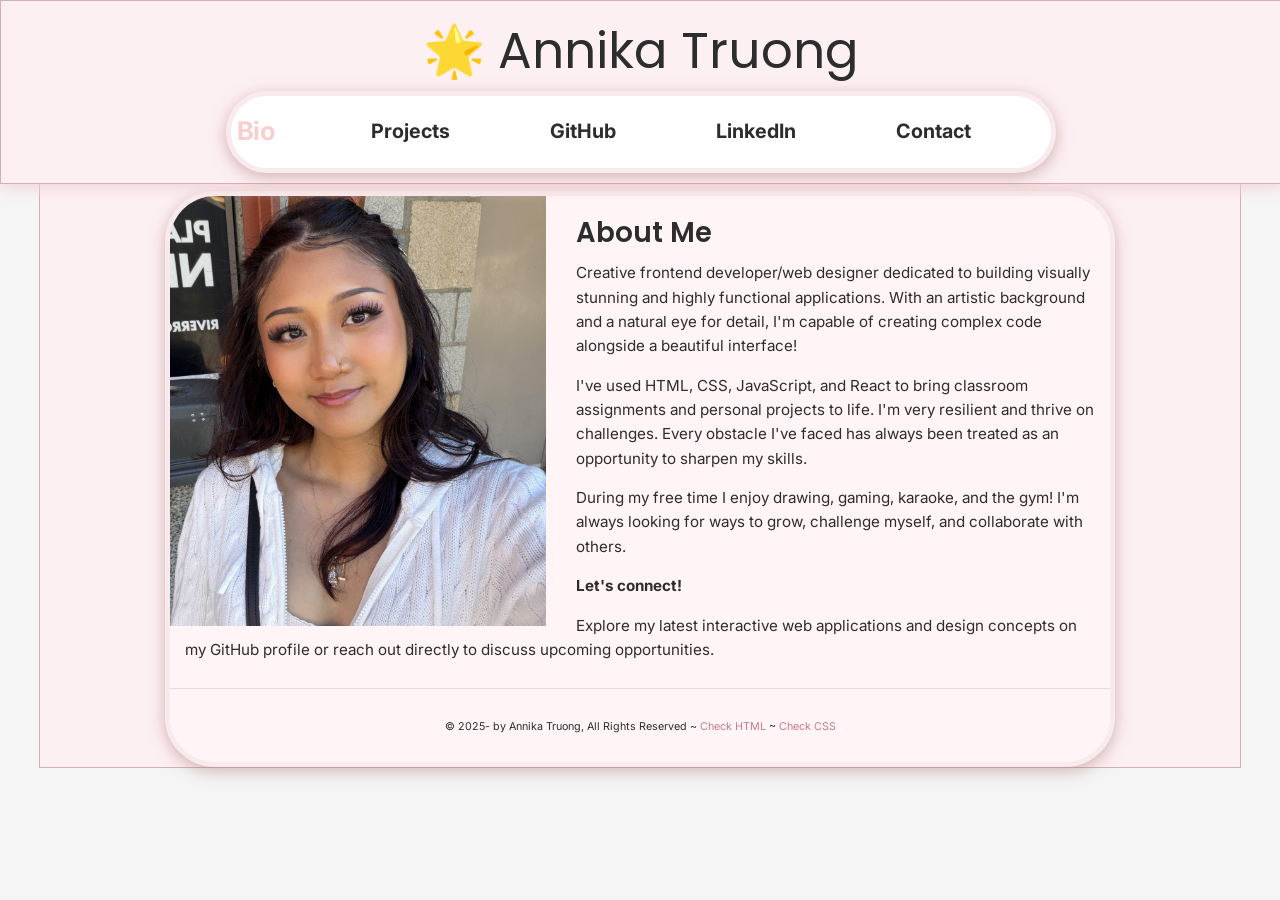
==== index.html @ f9f8504b "update bio" ====
<!DOCTYPE html>
<html lang="en">
    <head>
        <meta name="viewport" content="width=device-width, initial-scale=1.0">
        <meta charset="UTF-8">
        <title>Annika Truong's Portal</title>
        <link rel="stylesheet" href="css/nav.css">
        <link rel="stylesheet" href="css/main.css">
        <link rel="stylesheet" href="css/animated-star.css">
        <link rel="icon" href="data:image/svg+xml,<svg xmlns=%22http://www.w3.org/2000/svg%22 viewBox=%220 0 100 100%22><text y=%22.9em%22 font-size=%2290%22>🌟</text></svg>">
    </head>
    <body>
        <header>
            <div class="inner-header">
                <div class="logo-header">
                <span class="animated-star" aria-label="Achiever Star">🌟</span> Annika Truong
                </div>
                <nav class="topnav" id="myTopnav">
                    <ul>
                        <li><a href="index.html" class="active">Bio</a></li>
                        <li> <a href="projects.html">Projects</a></li>
                        <li><a href="https://github.com/atruong0914">GitHub</a></li>
                        <li><a href="https://www.linkedin.com/in/annikatruong/">LinkedIn</a></li>
                        <li><a href="#">Contact</a></li>
                        <li><a href="javascript:void(0);" class="icon" onclick="myFunction()">&#9776;</a></li>
                    </ul>
                </nav>
            </div>
        </header>
        
        <main class="wrapper home-wrapper">
                <picture class="profile">
                    <source media="(min-width: 1200px)" srcset="images/me.jpg">
                    <source media="(min-width: 501px)" srcset="images/me.jpg">
                    <img src="images/phone.jpg" alt="That's me!">
                </picture>   
            <h2 class="subheader">About Me</h2>
            
            <p>Creative frontend developer/web designer dedicated to building visually stunning and highly functional applications. With an artistic background and a natural eye for detail, I'm capable of creating complex code alongside a beautiful interface!</p>

            <p>I've used HTML, CSS, JavaScript, and React to bring classroom assignments and personal projects to life. I'm very resilient and thrive on challenges. Every obstacle I've faced has always been treated as an opportunity to sharpen my skills.</p>
            
            <p>During my free time I enjoy drawing, gaming, karaoke, and the gym! I'm always looking for ways to grow, challenge myself, and collaborate with others.</p>
            
            <p><b>Let's connect!</b></p>

            <p>Explore my latest interactive web applications and design concepts on my GitHub profile or reach out directly to discuss upcoming opportunities.</p>
            
            <footer>
                <p><small>&copy; 2025-<span id="this-year"></span> by 
                    Annika Truong, All Rights Reserved ~ 
                    <a id="html-checker" href="#" target="_blank">Check HTML</a> ~ 
                    <a id="css-checker" href="#" target="_blank">Check CSS</a></small>
                </p>
            </footer>
        </main>
        <script src="js/main.js" defer></script>
    </body>
</html>
---- css/nav.css ----
/* font imports */
@import url('https://fonts.googleapis.com/css2?family=Inter:ital,opsz,wght@0,14..32,100..900;1,14..32,100..900&family=Poppins:ital,wght@0,100;0,200;0,300;0,400;0,500;0,600;0,700;0,800;0,900;1,100;1,200;1,300;1,400;1,500;1,600;1,700;1,800;1,900&display=swap');

/* CSS custom properties */

:root {
    --blush-white:  #FDF0F3;
    --blush-pink:#facece;
    --rose-accent:  #E8A0B0;
    --mauve-deep:   #C97B8A;
    --charcoal:     #2D2D2D;
    --card-bg:      #FFFFFF;
    --border-soft:  #F0D6DC;
    --text-muted:   #7A6A6E;
    --border-dark: #a67c84;
    --shadow-pink: rgb(241, 213, 217);
    --box-shadow: rgba(170, 116, 116, 0.5);
}


/* Global rules */
.topnav ul {
    list-style-type: none;
    display: flex;
    justify-content: center;
    padding: 10px;
    width: 90%;
    max-width: 800px;
    margin: 0 auto;
    background-color: rgb(255, 255, 255);
    border: 5px solid #f9ebed;
    border-radius: 50px;
    box-shadow: 0 4px 16px var(--box-shadow);
}

.topnav li {
    margin: 0 35px;
}

.topnav a {
    text-decoration: none;
    color: var(--charcoal);
    font-size: 1.3em;
    font-weight: bold;
    padding: 10px 15px;
    display: block;
}

.topnav a:hover {
    color: #facece;
    background-color: transparent;
    transform: scale(1.3);
    font-weight: bold;
}

.topnav a.active {
    color: #facece;
    transform: scale(1.3);
    font-weight: bold;
}

.topnav .icon {
    margin-left: auto;
    display: none;
}

/* Responsive rules - apply when screen width is less than 1200px */

@media screen and (max-width: 1199px) {
    .topnav a:not(:first-child) {
        display: none;
    }
    
    .topnav a.icon {
        float: right;
        display: block;
    }
    
    .topnav.responsive {
        position: relative;
    }
    
    .topnav.responsive a {
        float: none;
        display: block;
        text-align: left;
    }
    
    .topnav.responsive a.icon {
        position: absolute;
        right: 0;
        top: 0;
    }
}


/* DESKTOP
@media all and (min-width:1200px) {
    .topnav {
        width: 80%;
    }
}

/* TABLET */
/* @media all and (min-width:501px) and (max-width:1199px) {
    .topnav {
        width: 90%;
    }
} */

/* PHONE */
/* @media all and (max-width:500px) {
    .topnav {
        width: 100%;
    }
} */
---- css/main.css ----
/* font imports */
@import url('https://fonts.googleapis.com/css2?family=Inter:ital,opsz,wght@0,14..32,100..900;1,14..32,100..900&family=Poppins:ital,wght@0,100;0,200;0,300;0,400;0,500;0,600;0,700;0,800;0,900;1,100;1,200;1,300;1,400;1,500;1,600;1,700;1,800;1,900&display=swap');

/* CSS custom properties */

:root {
    --blush-white:  #FDF0F3;
    --blush-pink:#facece;
    --rose-accent:  #E8A0B0;
    --mauve-deep:   #C97B8A;
    --charcoal:     #2D2D2D;
    --card-bg:      #FFFFFF;
    --border-soft:  #F0D6DC;
    --text-muted:   #7A6A6E;
    --border-dark: #a67c84;
    --shadow-pink: rgb(241, 213, 217);
    --box-shadow: rgba(170, 116, 116, 0.5);
}

/* Global rules */

html {
    background-color: whitesmoke;
    font-size: 0.95em;
}

body {
    padding-top: 190px;
    font-family: 'Inter', system-ui, -apple-system, sans-serif;
    line-height: 1.6;
    background-color: var(--blush-white);
    color: var(--charcoal);
    margin: 0 auto;
    max-width: 1200px;
    border: 1px solid var(--box-shadow);
  }

::selection {
    color: var(--charcoal); 
    background: var(--border-soft);
}

h1 {
    font-family: 'Poppins', sans-serif;
    font-weight: 600;
    font-size: 3.5rem;
    letter-spacing: 1.5px;
    color: var(--charcoal);
    margin: auto;
    background: var(--card-bg);
    line-height: 2.5em;
}

main.wrapper {
    background-color:var(--card-bg);
    overflow: auto;
}

p {
    margin: 1em; /* Top Right Bottom Left (TRBL) */
    color: var(--charcoal);
}

h2,h3 {
    font-family: 'Poppins', sans-serif;
    font-weight: 500;
    margin-left: 1em;
    line-height: 1em;
    color: var(--charcoal);
}

a {
    color: var(--mauve-deep);
    text-decoration: none;
}

a:hover {
    color: var(--card-bg);
    background-color: var(--mauve-deep);
    text-decoration: none;
}

footer {
    clear: both;
    text-align: center;
    padding: 1em;
    color: var(--text-muted);
    font-size: 0.85rem;
    border-top: 1px solid var(--border-soft);
    margin-top: 2em;
}

/* end global rules */

header {
    position: fixed;
    top: 0;
    left: 0;
    width: 100%;
    z-index: 1000;
    background-color: var(--blush-white);
    box-shadow: 0 4px 14px var(--shadow-pink);
    border: 1px solid var(--box-shadow);
}

.inner-header {
    width: 90%;
    max-width: 940px;
    margin: 0 auto;
    text-align: center;
    padding: 10px 0;
}

.logo-header {
    font-size: 50px;
    font-family: 'Poppins', sans-serif;
}

main.home-wrapper {
    width: 90%;
    max-width: 940px;
    margin: 0 auto;
    background-color: #fff5f7;
    border: 5px solid #f9ebed;
    border-radius: 50px;
    box-shadow: 0 4px 16px var(--box-shadow);
    overflow: hidden;
    position: relative;
}

/* Responsive rules */

/* DESKTOP */
@media all and (min-width:1200px) {
    main.wrapper {
        width: 80%;
        margin: auto;
    }
    
    h1 {
        width: 79%;
        padding-left: 1%;
    }
    
    picture.profile img {
        width: 40%;
        float: left;
        margin-right: 2em;
    }
    
}

/* TABLET */
@media all and (min-width:501px) and (max-width:1199px) {
    main.wrapper {
        width: 90%;
        margin: auto;
    }
    
    h1 {
        width: 89%;
        padding-left: 1%;
    }
    
    picture.profile img {
        width: 50%;
        float: right;
        margin-left: 1em;
    }

}

/* PHONE */
@media all and (max-width:500px) {
    main.wrapper {
        width: 100%;
    }
    
    h1 {
        width: 99%;
        padding-left: 1%;
        font-size: 2.2rem;
    }
    
    picture.profile img {
        width: 100%;
    }
    
}

/* start project container rules */
  
.projects-container {
    max-width: 900px;  /* Keeps things readable on desktop */
    margin: 0 auto;
    padding: 20px;
  }

  .subheader {
    font-family: 'Poppins', sans-serif;
    font-size: 1.8rem;
    font-weight: 600;
    color: var(--charcoal);
    margin-left: 0;
    margin-bottom: 0.25em;
}
 
.subtitle {
    color: var(--text-muted);
    font-size: 1rem;
    margin-left: 0;
    margin-top: 0;
    margin-bottom: 2em;
}
  
  /* The Main Project Card Wrapper */
  .project-card {
    display: flex;
    flex-direction: row;
    align-items: center;
    gap: 30px;
    background: var(--card-bg);
    border: 1px solid var(--border-soft);
    border-radius: 14px;
    padding: 24px;
    margin-bottom: 30px;
    box-shadow: 0 4px 18px -2px rgba(232, 160, 176, 0.18);
    border-left: 3px solid transparent;
    transition: transform 0.2s ease, box-shadow 0.2s ease, border-left-color 0.2s ease;
  }
  
  .project-card:hover {
    transform: translateY(-3px);
    box-shadow: 0 8px 28px -4px rgba(201, 123, 138, 0.28);
    border-left-color: var(--rose-accent);
  }
  
  /* The Magic Mirror: Automatically alternate left/right layout */
  .project-card:nth-child(even) {
    flex-direction: row-reverse; /* Flips the order for every second card */
  }
  
  /* Image Control Group */
  .project-image {
    flex-shrink: 0; /* Prevents text from squeezing the image container */
  }
  
  .project-image img {
    width: 150px;
    height: 150px;
    object-fit: cover; /* Forces screenshots to crop nicely instead of squishing */
    border-radius: 8px;
    border: 1px solid #cbd5e1;
  }
  
  /* Content & CTA Link Elements */
  .project-content {
    flex-grow: 1;
  }
  
  .project-content h2 {
    margin-top: 0;
    color: #1e293b;
  }
  
  .project-links {
    margin-top: 20px;
    display: flex;
    gap: 12px;
  }
  
  /* Flexible, clean Button styles */
  .btn {
    display: inline-block;
    text-decoration: none;
    padding: 8px 18px;
    border-radius: 20px; 
    font-family: 'Inter', sans-serif;
    font-size: 0.88rem;
    font-weight: 500;
    transition: background-color 0.2s ease, color 0.2s ease;
  }
  
  .demo-btn {
    background-color: var(--rose-accent);
    color: #ffffff;
    border: none;
  }
  
  .demo-btn:hover {
    background-color: var(--mauve-deep);
    color: #ffffff;
  }
  
  .repo-btn {
    background-color: var(--blush-white);
    color: var(--mauve-deep);
    border: 1px solid var(--rose-accent);
  }
  
  .repo-btn:hover {
    background-color: var(--mauve-deep);
    color: #ffffff;
    border-color: var(--mauve-deep);
  }
  
  /* Responsive Overrides: If screen is small, stack everything vertically */
@media (max-width: 650px) {
    .project-card,
    .project-card:nth-child(even) {
        flex-direction: column;
        text-align: center;
        border-left: 1px solid var(--border-soft); /* Reset petal edge on mobile */
    }
 
    .project-links {
        justify-content: center;
    }
 
    .project-image img {
        width: 120px;
        height: 120px;
    }
}

/* end project container rules */
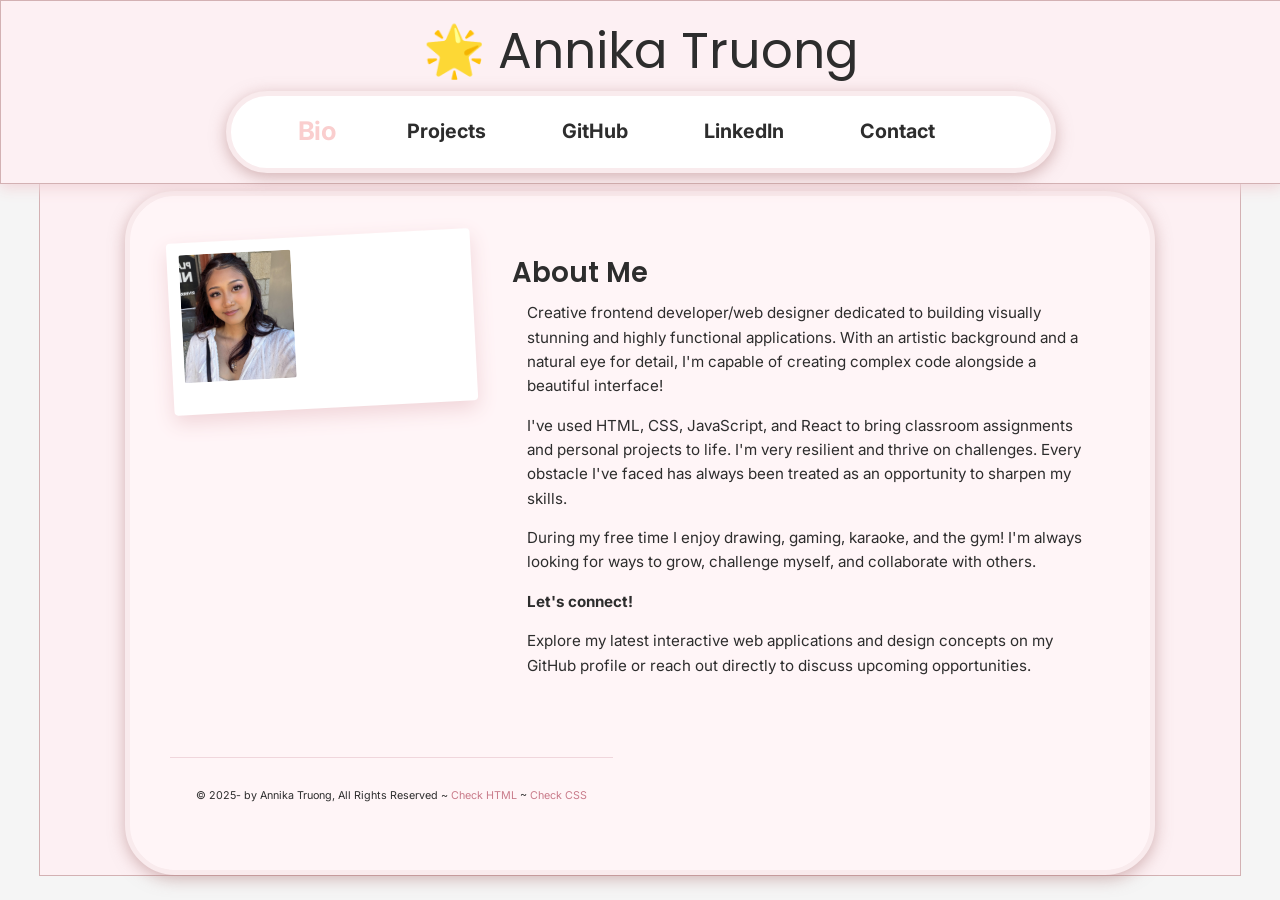
==== commit 59a2e862: "wrap bio in a div" ====
--- a/index.html
+++ b/index.html
@@ -33,19 +33,20 @@
                     <source media="(min-width: 1200px)" srcset="images/me.jpg">
                     <source media="(min-width: 501px)" srcset="images/me.jpg">
                     <img src="images/phone.jpg" alt="That's me!">
-                </picture>   
-            <h2 class="subheader">About Me</h2>
-            
-            <p>Creative frontend developer/web designer dedicated to building visually stunning and highly functional applications. With an artistic background and a natural eye for detail, I'm capable of creating complex code alongside a beautiful interface!</p>
+                </picture>
+                <div class="bio-content">
+                    <h2 class="subheader">About Me</h2>
+                    
+                    <p>Creative frontend developer/web designer dedicated to building visually stunning and highly functional applications. With an artistic background and a natural eye for detail, I'm capable of creating complex code alongside a beautiful interface!</p>
 
-            <p>I've used HTML, CSS, JavaScript, and React to bring classroom assignments and personal projects to life. I'm very resilient and thrive on challenges. Every obstacle I've faced has always been treated as an opportunity to sharpen my skills.</p>
-            
-            <p>During my free time I enjoy drawing, gaming, karaoke, and the gym! I'm always looking for ways to grow, challenge myself, and collaborate with others.</p>
-            
-            <p><b>Let's connect!</b></p>
+                    <p>I've used HTML, CSS, JavaScript, and React to bring classroom assignments and personal projects to life. I'm very resilient and thrive on challenges. Every obstacle I've faced has always been treated as an opportunity to sharpen my skills.</p>
+                    
+                    <p>During my free time I enjoy drawing, gaming, karaoke, and the gym! I'm always looking for ways to grow, challenge myself, and collaborate with others.</p>
+                    
+                    <p><b>Let's connect!</b></p>
 
-            <p>Explore my latest interactive web applications and design concepts on my GitHub profile or reach out directly to discuss upcoming opportunities.</p>
-            
+                    <p>Explore my latest interactive web applications and design concepts on my GitHub profile or reach out directly to discuss upcoming opportunities.</p>
+                </div>
             <footer>
                 <p><small>&copy; 2025-<span id="this-year"></span> by 
                     Annika Truong, All Rights Reserved ~ 
--- a/css/nav.css
+++ b/css/nav.css
@@ -22,7 +22,7 @@
 .topnav ul {
     list-style-type: none;
     display: flex;
-    justify-content: center;
+    justify-content: space-evenly;
     padding: 10px;
     width: 90%;
     max-width: 800px;
@@ -34,7 +34,7 @@
 }
 
 .topnav li {
-    margin: 0 35px;
+    margin: 0;
 }
 
 .topnav a {
--- a/css/main.css
+++ b/css/main.css
@@ -126,6 +126,36 @@
     box-shadow: 0 4px 16px var(--box-shadow);
     overflow: hidden;
     position: relative;
+    display: flex;
+    flex-wrap: wrap;
+    align-items: flex-start;
+    gap: 2.5em;
+    padding: 40px;
+}
+
+.profile {
+    flex: 0 0 280px;
+    display: inline-block;
+    background: var(--card-bg);
+    padding: 12px 12px 32px 12px;
+    box-shadow: 0 8px 20px var(--shadow-pink);
+    border-radius: 4px;
+    transform: rotate(-3deg);
+    transition: transform 0.3s ease;
+}
+
+.profile img {
+    display: block;
+    width: 100%;
+    border-radius: 2px;
+}
+
+.profile:hover {
+    transform: rotate(0deg);
+}
+
+.bio-content {
+    flex: 1 1 320px;
 }
 
 /* Responsive rules */
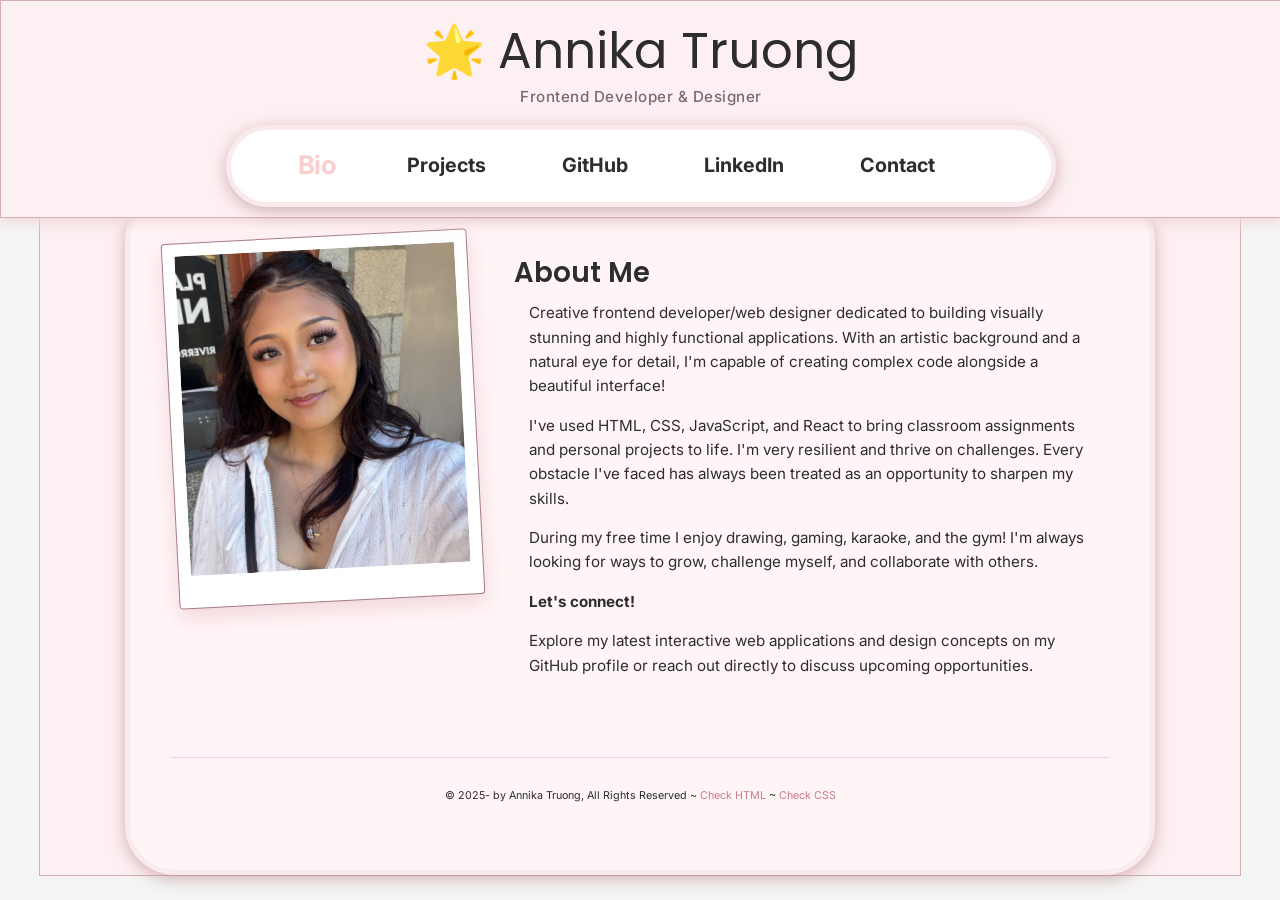
==== commit 60238fa2: "add tagline" ====
--- a/index.html
+++ b/index.html
@@ -13,8 +13,9 @@
         <header>
             <div class="inner-header">
                 <div class="logo-header">
-                <span class="animated-star" aria-label="Achiever Star">🌟</span> Annika Truong
+                    <span class="animated-star" aria-label="Achiever Star">🌟</span> Annika Truong
                 </div>
+                <p class="tagline">Frontend Developer & Designer</p>
                 <nav class="topnav" id="myTopnav">
                     <ul>
                         <li><a href="index.html" class="active">Bio</a></li>
--- a/css/main.css
+++ b/css/main.css
@@ -88,6 +88,21 @@
     font-size: 0.85rem;
     border-top: 1px solid var(--border-soft);
     margin-top: 2em;
+}
+
+main.home-wrapper footer {
+    flex: 1 1 100%;
+    width: 100%;
+}
+
+.tagline {
+    font-family: 'Inter', sans-serif;
+    font-size: 1rem;
+    font-weight: 500;
+    color: var(--text-muted);
+    letter-spacing: 0.5px;
+    margin-top: -6px;
+    margin-bottom: 16px;
 }
 
 /* end global rules */
@@ -139,6 +154,7 @@
     background: var(--card-bg);
     padding: 12px 12px 32px 12px;
     box-shadow: 0 8px 20px var(--shadow-pink);
+    border: 1px solid var(--border-dark);
     border-radius: 4px;
     transform: rotate(-3deg);
     transition: transform 0.3s ease;
@@ -172,12 +188,6 @@
         padding-left: 1%;
     }
     
-    picture.profile img {
-        width: 40%;
-        float: left;
-        margin-right: 2em;
-    }
-    
 }
 
 /* TABLET */
@@ -191,12 +201,6 @@
         width: 89%;
         padding-left: 1%;
     }
-    
-    picture.profile img {
-        width: 50%;
-        float: right;
-        margin-left: 1em;
-    }
 
 }
 
@@ -210,10 +214,6 @@
         width: 99%;
         padding-left: 1%;
         font-size: 2.2rem;
-    }
-    
-    picture.profile img {
-        width: 100%;
     }
     
 }
@@ -351,6 +351,18 @@
         width: 120px;
         height: 120px;
     }
+
+    main.home-wrapper {
+    flex-direction: column;
+    align-items: center;
+    text-align: center;
+    }
+
+    .profile {
+        flex: 0 0 auto;
+        width: 70%;
+        max-width: 280px;
+    }
 }
 
 /* end project container rules */
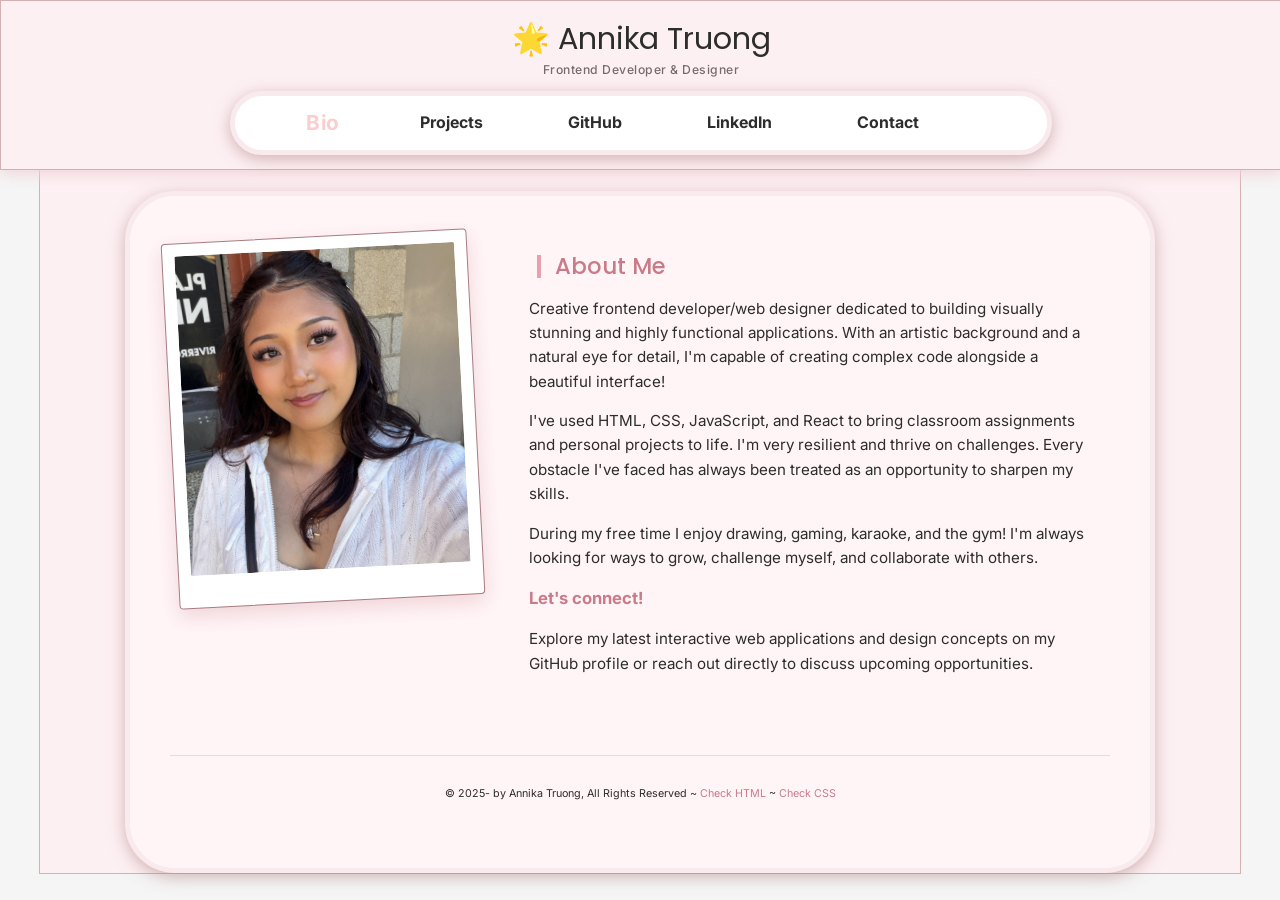
==== commit a3f2697b: "adjust header and typography" ====
--- a/index.html
+++ b/index.html
@@ -13,7 +13,8 @@
         <header>
             <div class="inner-header">
                 <div class="logo-header">
-                    <span class="animated-star" aria-label="Achiever Star">🌟</span> Annika Truong
+                    <span class="animated-star" aria-label="Achiever Star">🌟</span>
+                    <span>Annika Truong</span>
                 </div>
                 <p class="tagline">Frontend Developer & Designer</p>
                 <nav class="topnav" id="myTopnav">
--- a/css/nav.css
+++ b/css/nav.css
@@ -23,7 +23,7 @@
     list-style-type: none;
     display: flex;
     justify-content: space-evenly;
-    padding: 10px;
+    padding: 6px;
     width: 90%;
     max-width: 800px;
     margin: 0 auto;
@@ -40,9 +40,9 @@
 .topnav a {
     text-decoration: none;
     color: var(--charcoal);
-    font-size: 1.3em;
+    font-size: 1.05em;
     font-weight: bold;
-    padding: 10px 15px;
+    padding: 8px 16px;
     display: block;
 }
 
--- a/css/main.css
+++ b/css/main.css
@@ -97,12 +97,12 @@
 
 .tagline {
     font-family: 'Inter', sans-serif;
-    font-size: 1rem;
+    font-size: 0.8rem;
     font-weight: 500;
     color: var(--text-muted);
     letter-spacing: 0.5px;
-    margin-top: -6px;
-    margin-bottom: 16px;
+    margin-top: -4px;
+    margin-bottom: 12px;
 }
 
 /* end global rules */
@@ -123,11 +123,11 @@
     max-width: 940px;
     margin: 0 auto;
     text-align: center;
-    padding: 10px 0;
+    padding: 14px 0;
 }
 
 .logo-header {
-    font-size: 50px;
+    font-size: 2rem;
     font-family: 'Poppins', sans-serif;
 }
 
@@ -225,7 +225,7 @@
     margin: 0 auto;
     padding: 20px;
   }
-
+/* 
   .subheader {
     font-family: 'Poppins', sans-serif;
     font-size: 1.8rem;
@@ -233,8 +233,25 @@
     color: var(--charcoal);
     margin-left: 0;
     margin-bottom: 0.25em;
-}
+} */
  
+.subheader {
+    color: var(--mauve-deep);
+    position: relative;
+    padding-left: 14px;
+    border-left: 4px solid var(--rose-accent);
+}
+
+.bio-content p {
+    color: var(--charcoal);
+    max-width: 65ch; /* keeps line length comfortable to read */
+}
+
+.bio-content p b {
+    color: var(--mauve-deep);
+    font-size: 1.1em;
+}
+
 .subtitle {
     color: var(--text-muted);
     font-size: 1rem;
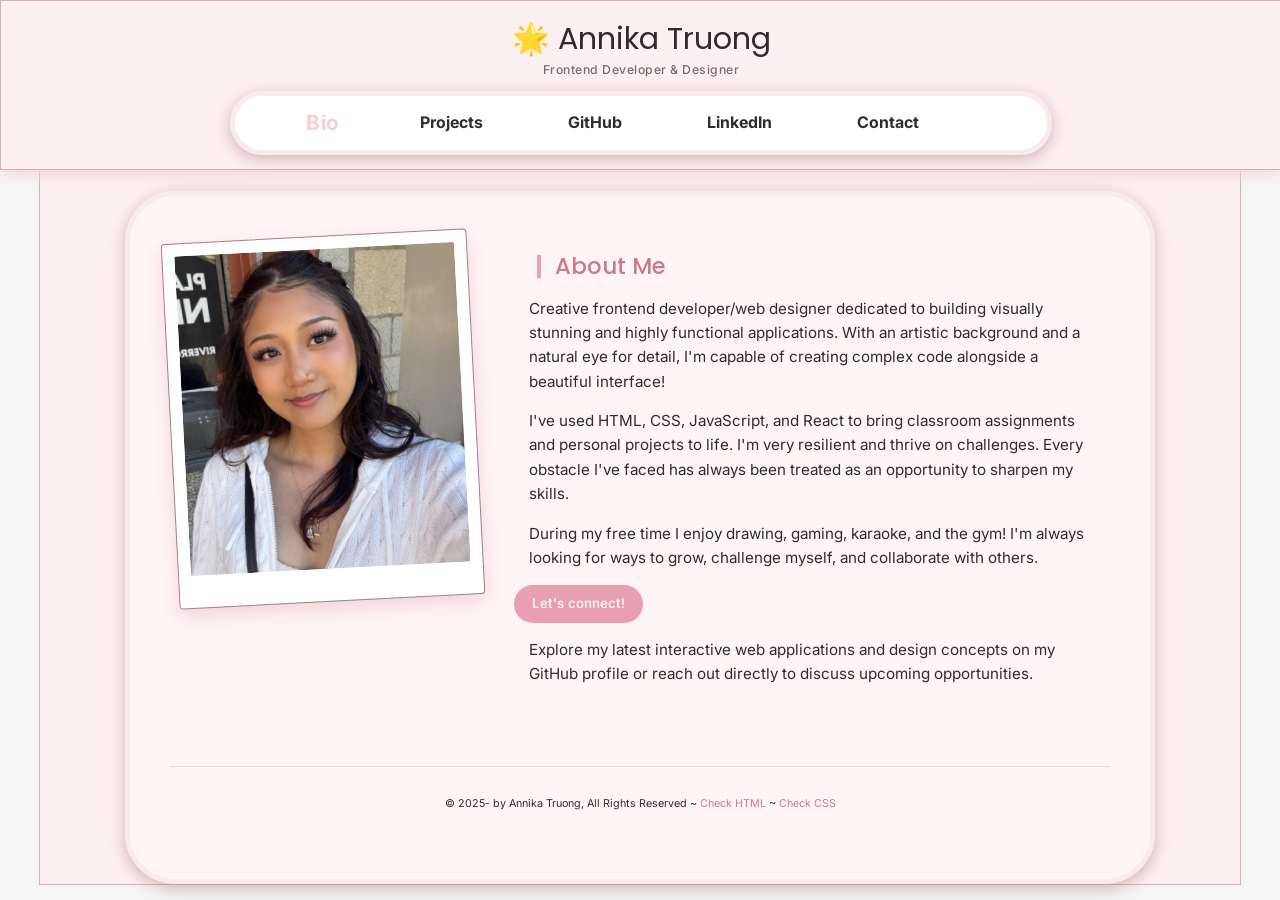
==== commit cfa346a3: "add connect btn to contact" ====
--- a/index.html
+++ b/index.html
@@ -20,7 +20,7 @@
                 <nav class="topnav" id="myTopnav">
                     <ul>
                         <li><a href="index.html" class="active">Bio</a></li>
-                        <li> <a href="projects.html">Projects</a></li>
+                        <li><a href="projects.html">Projects</a></li>
                         <li><a href="https://github.com/atruong0914">GitHub</a></li>
                         <li><a href="https://www.linkedin.com/in/annikatruong/">LinkedIn</a></li>
                         <li><a href="#">Contact</a></li>
@@ -45,7 +45,7 @@
                     
                     <p>During my free time I enjoy drawing, gaming, karaoke, and the gym! I'm always looking for ways to grow, challenge myself, and collaborate with others.</p>
                     
-                    <p><b>Let's connect!</b></p>
+                    <a href="contact.html" class="btn demo-btn" target="_blank">Let's connect!</a>
 
                     <p>Explore my latest interactive web applications and design concepts on my GitHub profile or reach out directly to discuss upcoming opportunities.</p>
                 </div>
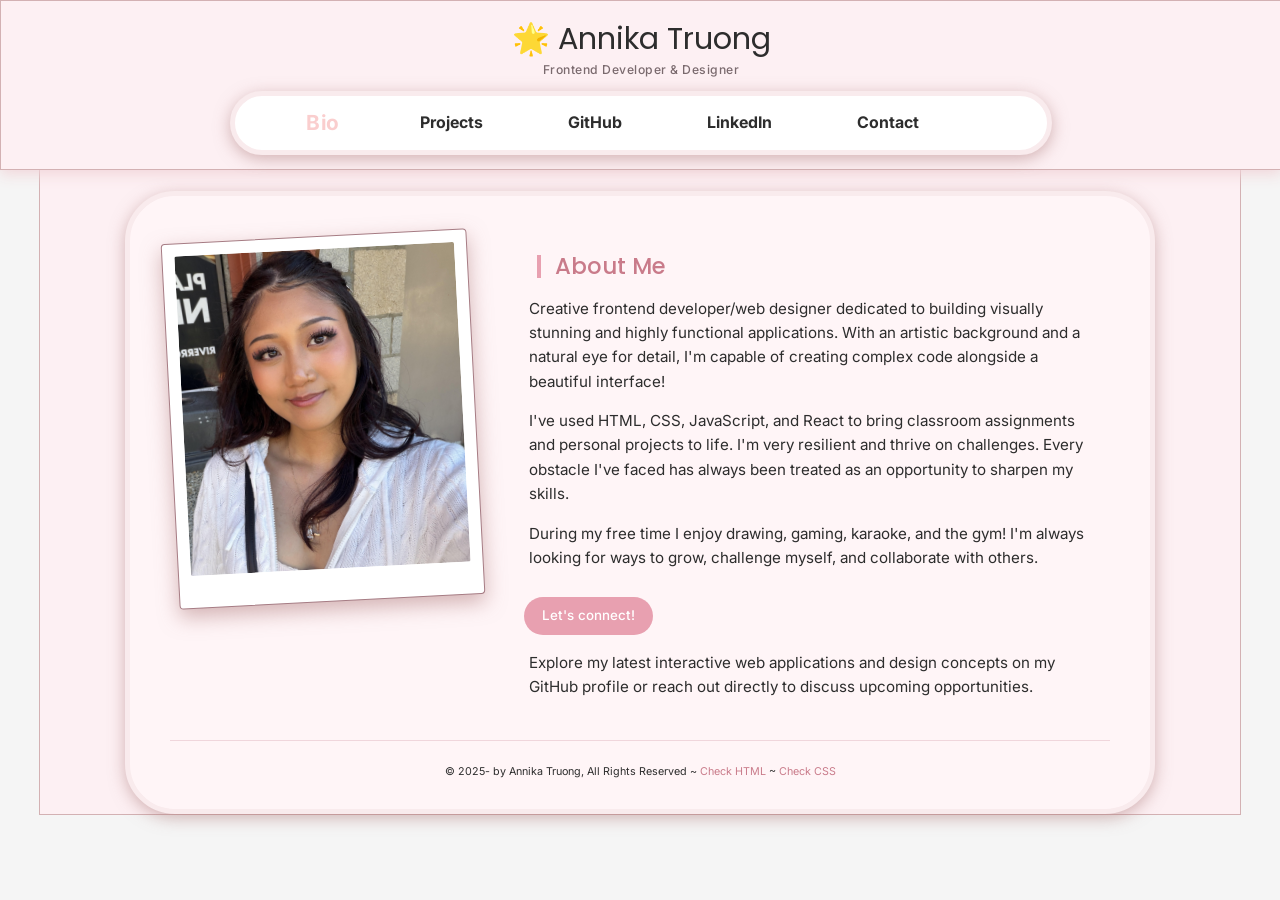
==== commit 8011221c: "replace profile img when downsizing" ====
--- a/index.html
+++ b/index.html
@@ -34,7 +34,7 @@
                 <picture class="profile">
                     <source media="(min-width: 1200px)" srcset="images/me.jpg">
                     <source media="(min-width: 501px)" srcset="images/me.jpg">
-                    <img src="images/phone.jpg" alt="That's me!">
+                    <img src="images/me.jpg" alt="That's me!">
                 </picture>
                 <div class="bio-content">
                     <h2 class="subheader">About Me</h2>
--- a/css/main.css
+++ b/css/main.css
@@ -40,20 +40,13 @@
     background: var(--border-soft);
 }
 
-h1 {
-    font-family: 'Poppins', sans-serif;
-    font-weight: 600;
-    font-size: 3.5rem;
-    letter-spacing: 1.5px;
-    color: var(--charcoal);
-    margin: auto;
-    background: var(--card-bg);
-    line-height: 2.5em;
-}
-
 main.wrapper {
-    background-color:var(--card-bg);
-    overflow: auto;
+    background-color: #fff5f7;
+    border: 5px solid #f9ebed;
+    border-radius: 50px;
+    box-shadow: 0 4px 16px var(--box-shadow);
+    padding: 40px;
+    overflow: hidden;
 }
 
 p {
@@ -83,11 +76,11 @@
 footer {
     clear: both;
     text-align: center;
-    padding: 1em;
+    padding: 0.5em;
     color: var(--text-muted);
     font-size: 0.85rem;
     border-top: 1px solid var(--border-soft);
-    margin-top: 2em;
+    margin-top: 0.2em;
 }
 
 main.home-wrapper footer {
@@ -146,6 +139,7 @@
     align-items: flex-start;
     gap: 2.5em;
     padding: 40px;
+    padding-bottom: 8px;
 }
 
 .profile {
@@ -153,7 +147,7 @@
     display: inline-block;
     background: var(--card-bg);
     padding: 12px 12px 32px 12px;
-    box-shadow: 0 8px 20px var(--shadow-pink);
+    box-shadow: 0 8px 20px var(--box-shadow);
     border: 1px solid var(--border-dark);
     border-radius: 4px;
     transform: rotate(-3deg);
@@ -182,12 +176,7 @@
         width: 80%;
         margin: auto;
     }
-    
-    h1 {
-        width: 79%;
-        padding-left: 1%;
-    }
-    
+
 }
 
 /* TABLET */
@@ -197,11 +186,6 @@
         margin: auto;
     }
     
-    h1 {
-        width: 89%;
-        padding-left: 1%;
-    }
-
 }
 
 /* PHONE */
@@ -210,12 +194,6 @@
         width: 100%;
     }
     
-    h1 {
-        width: 99%;
-        padding-left: 1%;
-        font-size: 2.2rem;
-    }
-    
 }
 
 /* start project container rules */
@@ -223,7 +201,7 @@
 .projects-container {
     max-width: 900px;  /* Keeps things readable on desktop */
     margin: 0 auto;
-    padding: 20px;
+    padding: 0;
   }
 /* 
   .subheader {
@@ -250,6 +228,14 @@
 .bio-content p b {
     color: var(--mauve-deep);
     font-size: 1.1em;
+}
+
+.bio-content p:last-child {
+    margin-bottom: 0;
+}
+
+.bio-content .demo-btn {
+    margin: 12px 10px 1px;
 }
 
 .subtitle {
